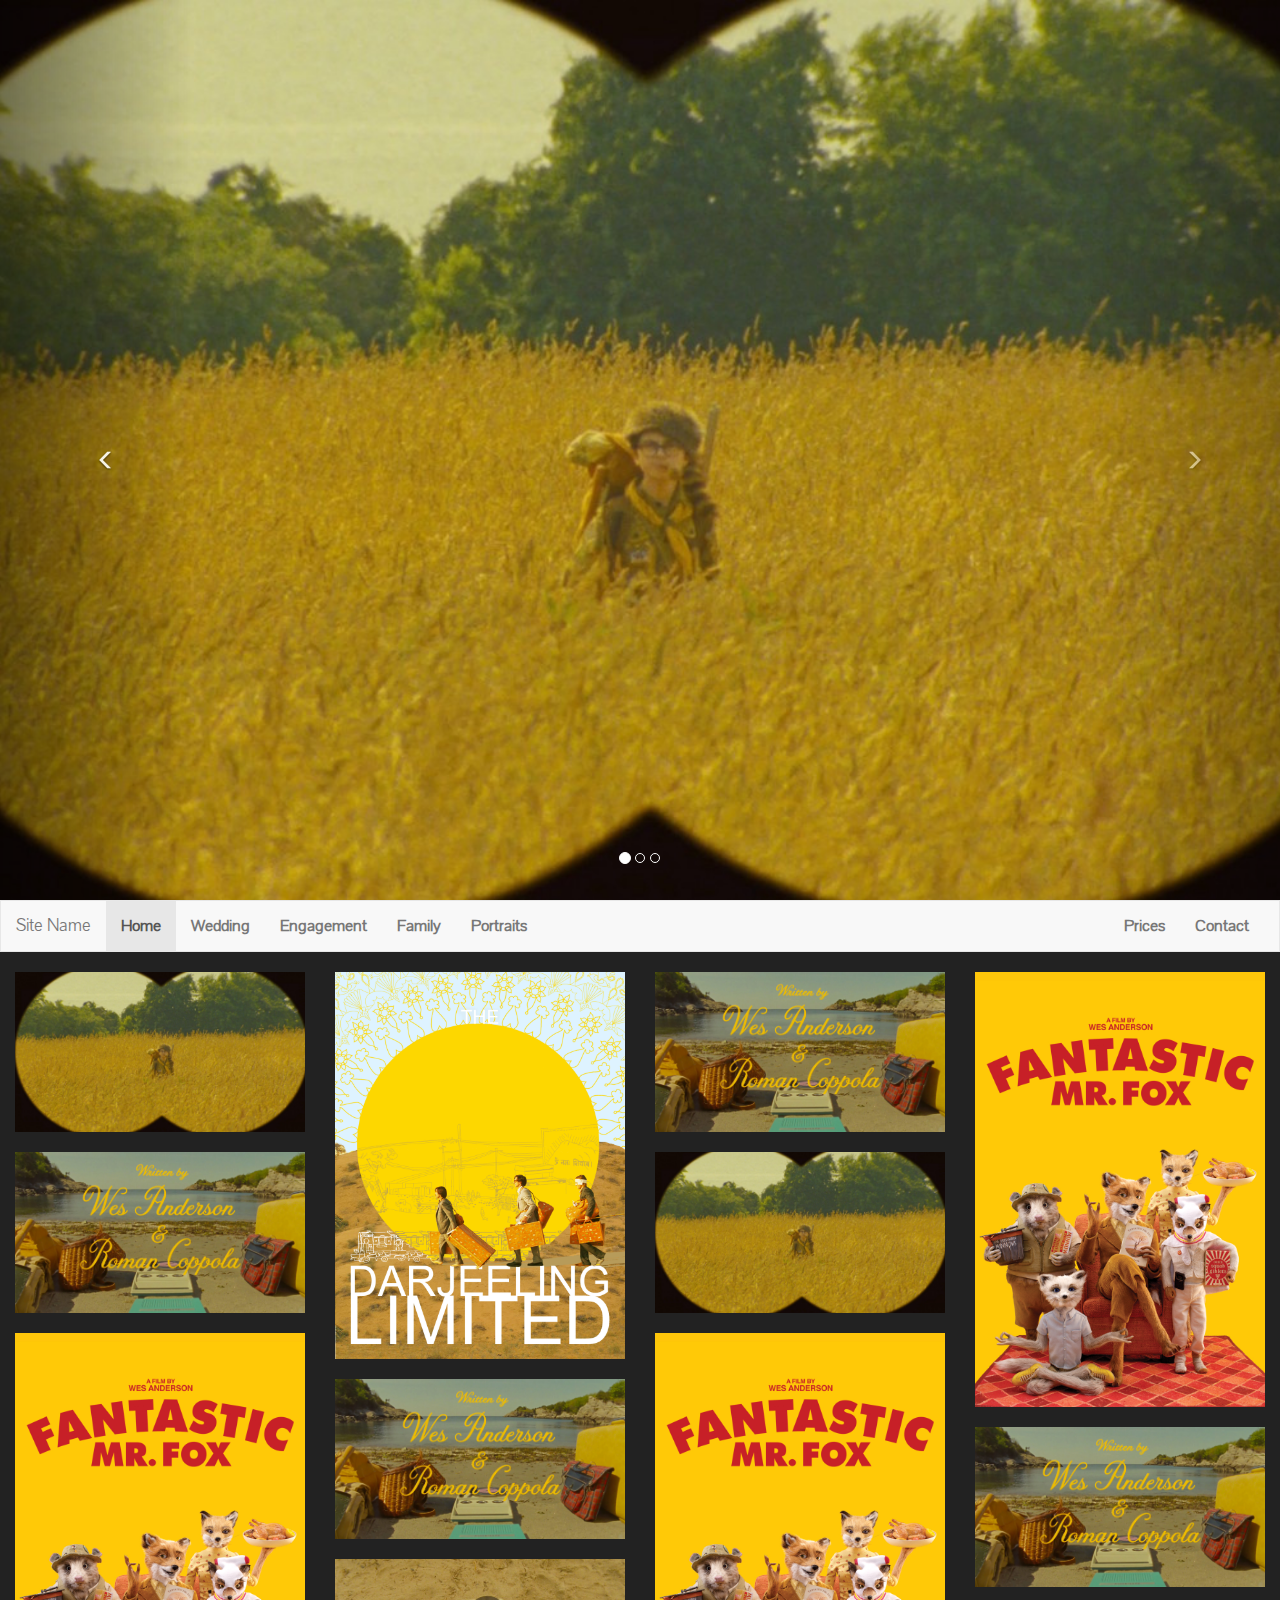
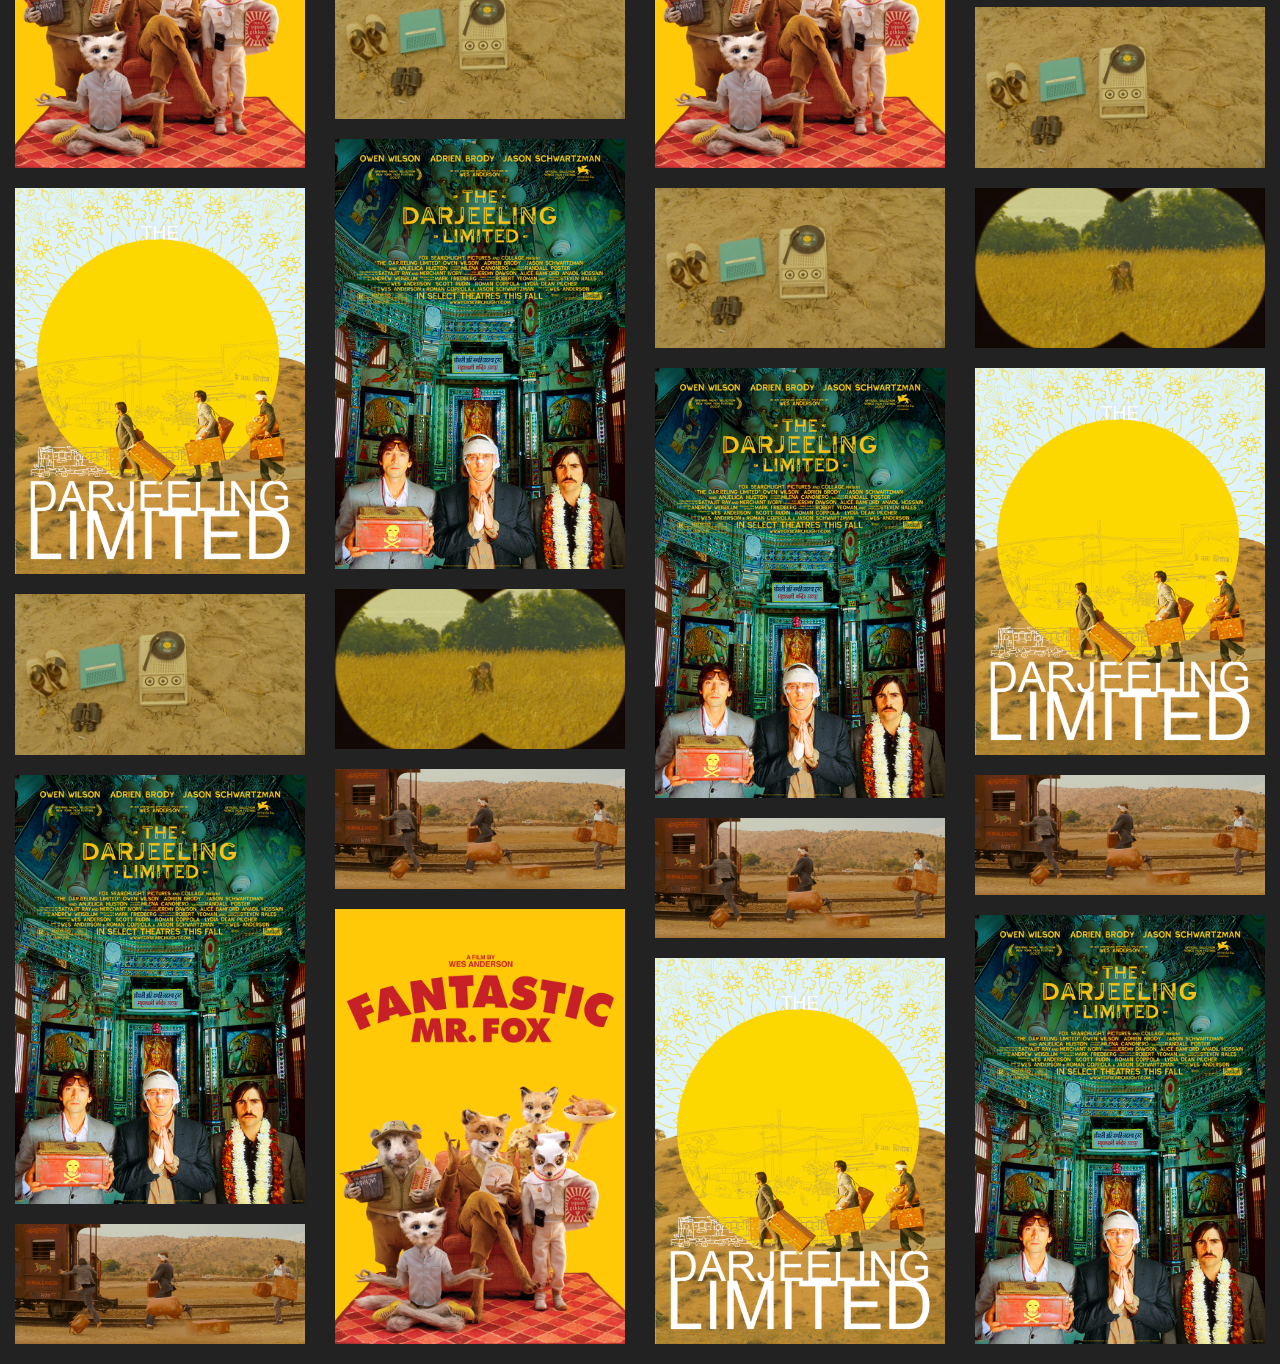
==== index.html @ 67471f3b "Adding all files" ====
<!DOCTYPE html>
<html lang="en">

<head>
    <meta charset="utf-8">
    <meta http-equiv="X-UA-Compatible" content="IE=edge">
    <meta name="viewport" content="width=device-width, initial-scale=1">
    <title>Photography</title>

    <link rel="stylesheet" href="https://maxcdn.bootstrapcdn.com/bootstrap/3.3.5/css/bootstrap.min.css">
    <link rel="stylesheet" href="https://maxcdn.bootstrapcdn.com/font-awesome/4.4.0/css/font-awesome.min.css">
    <link rel="stylesheet" type="text/css" href="main.css">
    <script src="https://ajax.googleapis.com/ajax/libs/jquery/1.12.4/jquery.min.js"></script>
    <script src="js/jquery-visible-master/jquery.visible.min.js"></script>
    <!--[if lt IE 9]>
      <script src="https://oss.maxcdn.com/libs/html5shiv/3.7.2/html5shiv.js"></script>
      <script src="https://oss.maxcdn.com/libs/respond.js/1.4.2/respond.min.js"></script>
    <![endif]-->

    <script>
        $(document).ready(function() {
            var initialPageHeight = $(window).height();
            $('.img-fluid-bg').css('height', initialPageHeight);
            $(".navbar").affix({
                offset: {
                    top: $("header").outerHeight(true)
                }
            });

            $(window).resize(function() {
                var height = $(this).height();
                $('.img-fluid-bg').css('height', height);
            });

            $('.collage img').click(function(event) {
              var imgSrc = $(this).attr('src');
              $('#preview-modal img').attr('src', imgSrc);
              $("#preview-modal").modal();
            });

        });
    </script>
</head>

<body>
    <header id="carousel-home" class="carousel slide" data-ride="carousel">
        <!-- Indicators -->
        <ol class="carousel-indicators">
            <li data-target="#carousel-home" data-slide-to="0" class="active"></li>
            <li data-target="#carousel-home" data-slide-to="1"></li>
            <li data-target="#carousel-home" data-slide-to="2"></li>
        </ol>

        <!-- Wrapper for slides -->
        <div class="carousel-inner">
            <div class="item active">
                <div class="img-fluid-bg" style="background-image: url('images/home-carousel/moonrise-binoculars.jpg')"></div>
            </div>
            <div class="item">
                <div class="img-fluid-bg" style="background-image: url('images/home-carousel/moonrise-lake.jpg')"></div>
            </div>
            <div class="item">
                <div class="img-fluid-bg" style="background-image: url('images/home-carousel/moonrise-record.jpg')"></div>
            </div>
        </div>

        <!-- Controls -->
        <a class="left carousel-control" href="#carousel-home" data-slide="prev">
            <span class="glyphicon glyphicon-menu-left"></span>
        </a>
        <a class="right carousel-control" href="#carousel-home" data-slide="next">
            <span class="glyphicon glyphicon-menu-right"></span>
        </a>
    </header>


    <nav class="navbar navbar-default">
        <div class="container-fluid">
            <div class="navbar-header">
                <button type="button" class="navbar-toggle" data-toggle="collapse" data-target="#myNavbar">
                  <span class="icon-bar"></span>
                  <span class="icon-bar"></span>
                  <span class="icon-bar"></span>
                </button>
                <a class="navbar-brand" href="index.html">Site Name</a>
            </div>
            <div class="collapse navbar-collapse" id="myNavbar">
                <ul class="nav navbar-nav">
                    <li class="active"><a href="index.html">Home</a></li>
                    <!-- <li class="dropdown">
                        <a class="dropdown-toggle" data-toggle="dropdown" href="#">Page 1 <span class="caret"></span></a>
                        <ul class="dropdown-menu">
                            <li><a href="#">Page 1-1</a></li>
                            <li><a href="#">Page 1-2</a></li>
                            <li><a href="#">Page 1-3</a></li>
                        </ul>
                    </li> -->
                    <li><a href="weddings.html">Wedding</a></li>
                    <li><a href="#">Engagement</a></li>
                    <li><a href="#">Family</a></li>
                    <li><a href="#">Portraits</a></li>
                </ul>
                <ul class="nav navbar-nav navbar-right">
                    <li><a href="prices.html">Prices</a></li>
                    <li><a href="contact.html">Contact</a></li>
                </ul>
            </div>
        </div>
    </nav>

    <div class="collage container-fluid">
        <div class="row">
            <div class="column col-lg-3 col-sm-6 col-xs-12">
                <img src="images/home-carousel/moonrise-binoculars.jpg" alt="">
                <img src="images/home-carousel/moonrise-lake.jpg" alt="">
                <img src="images/columns/fox-poster.jpg" alt="">
                <img src="images/columns/darjeeling-sun.jpg" alt="">
                <img src="images/home-carousel/moonrise-record.jpg" alt="">
                <img src="images/columns/darjeeling-poster.jpg" alt="">
                <img src="images/home-carousel/darjeeling-running.jpg" alt="">
            </div>
            <div class="column col-lg-3 col-sm-6 col-xs-12">
                <img src="images/columns/darjeeling-sun.jpg" alt="">
                <img src="images/home-carousel/moonrise-lake.jpg" alt="">
                <img src="images/home-carousel/moonrise-record.jpg" alt="">
                <img src="images/columns/darjeeling-poster.jpg" alt="">
                <img src="images/home-carousel/moonrise-binoculars.jpg" alt="">
                <img src="images/home-carousel/darjeeling-running.jpg" alt="">
                <img src="images/columns/fox-poster.jpg" alt="">
            </div>
            <div class="column col-lg-3 col-sm-6 col-xs-12">
                <img src="images/home-carousel/moonrise-lake.jpg" alt="">
                <img src="images/home-carousel/moonrise-binoculars.jpg" alt="">
                <img src="images/columns/fox-poster.jpg" alt="">
                <img src="images/home-carousel/moonrise-record.jpg" alt="">
                <img src="images/columns/darjeeling-poster.jpg" alt="">
                <img src="images/home-carousel/darjeeling-running.jpg" alt="">
                <img src="images/columns/darjeeling-sun.jpg" alt="">
            </div>
            <div class="column col-lg-3 col-sm-6 col-xs-12">
                <img src="images/columns/fox-poster.jpg" alt="">
                <img src="images/home-carousel/moonrise-lake.jpg" alt="">
                <img src="images/home-carousel/moonrise-record.jpg" alt="">
                <img src="images/home-carousel/moonrise-binoculars.jpg" alt="">
                <img src="images/columns/darjeeling-sun.jpg" alt="">
                <img src="images/home-carousel/darjeeling-running.jpg" alt="">
                <img src="images/columns/darjeeling-poster.jpg" alt="">
            </div>
        </div>

        <div class="modal fade" id="preview-modal" tabindex="-1" role="dialog" aria-labelledby="" aria-hidden="true">
          <div class="modal-dialog modal-lg">
            <div class="modal-content">
              <div class="modal-header">
                <button type="button" class="close" data-dismiss="modal" aria-hidden="true">&times;</button>
                <!-- <h4 class="modal-title" id="">Picture</h4> -->
              </div>
              <div class="modal-body">
                  <img src="images/blank-img.jpg" alt="">
              </div>
            </div>
          </div>
        </div>
    </div>


    <script src="https://maxcdn.bootstrapcdn.com/bootstrap/3.3.5/js/bootstrap.min.js"></script>
</body>

</html>
---- main.css ----
@import "https://fonts.googleapis.com/css?family=Pavanam";
* {
  font-family: "Pavanam", sans-serif; }
  * h1,
  * h2,
  * h3,
  * h4,
  * h5,
  * h6 {
    font-weight: bold; }
  * p {
    letter-spacing: 0.5px; }

body {
  background-color: #222; }

.column {
  height: 100%; }
  .column img {
    width: 100%;
    margin-bottom: 20px; }

header .img-fluid-bg {
  background-size: cover;
  background-position: 50% 50%;
  background-repeat: no-repeat; }
header .glyphicon-menu-left,
header .glyphicon-menu-right {
  display: inline-block;
  position: absolute;
  top: 50%;
  z-index: 5; }

.navbar {
  z-index: 1;
  border-radius: 0; }
  .navbar li a {
    font-weight: bold;
    font-size: 1.2em; }

.affix {
  top: 0;
  width: 100%; }

.affix + .container-fluid {
  padding-top: 70px; }

form {
  background-color: rgba(231, 231, 231, 0.3);
  padding: 20px; }
  @media screen and (max-width: 1199px) {
    form {
      margin-top: 20px; } }
  form h2 {
    padding-top: 0;
    margin-top: 0;
    color: #cecece; }
  form label {
    color: #cecece;
    font-weight: lighter;
    letter-spacing: 1px; }
  form .form-group input,
  form .form-group textarea {
    border-radius: 0; }
  form .form-group textarea {
    resize: none; }
  form .btn {
    border-radius: 0;
    margin: auto;
    display: block;
    width: 50%;
    font-size: 1.2em;
    margin-top: 20px; }

.prices-container {
  margin: 200px auto;
  width: 192px;
  color: #888; }
  .prices-container td {
    padding-right: 5px;
    padding-bottom: 10px; }

.email-confirmation-container {
  margin: 200px auto;
  width: 275px;
  color: #888; }

.contact-container {
  margin-top: 100px; }
  @media screen and (max-width: 1199px) {
    .contact-container {
      margin-bottom: 100px; } }

.about-me {
  color: #888; }
  @media screen and (min-width: 1200px) {
    .about-me div {
      padding-right: 100px; } }
  .about-me p {
    text-align: justify;
    font-size: 1.2em; }
  .about-me img {
    width: 250px;
    padding-right: 20px;
    float: left; }
    @media screen and (min-width: 1200px) {
      .about-me img {
        padding-bottom: 5px; } }
    @media screen and (max-width: 1199px) {
      .about-me img {
        width: 200px; } }
    @media screen and (max-width: 342px) {
      .about-me img {
        width: 180px; } }

.wedding-preview {
  background-image: url("images/home-carousel/moonrise-lake.jpg");
  background-size: cover;
  background-position: center;
  background-repeat: no-repeat;
  height: 400px;
  border: 5px solid #222; }

.modal {
  margin-top: 50px; }

.modal-lg {
  min-width: 68%; }

.modal-content {
  border-radius: 0; }

.modal-body {
  padding: 5px; }

#preview-modal .modal-content {
  background-color: #222; }
#preview-modal .modal-header {
  border-bottom: none; }
#preview-modal .modal-body img {
  max-width: 100%;
  max-height: 750px;
  display: block;
  margin: auto; }
#preview-modal .close {
  margin-top: -12px;
  text-shadow: none;
  color: #fff;
  opacity: 0.4;
  font-family: sans-serif; }
  #preview-modal .close:hover {
    opacity: 0.7; }

#wedding-modal .modal-content {
  background-color: #222; }
#wedding-modal .modal-header {
  border-bottom: none;
  color: #888; }
#wedding-modal .close {
  text-shadow: none;
  color: #fff;
  opacity: 0.4;
  font-family: sans-serif; }
  #wedding-modal .close:hover {
    opacity: 0.7; }

#thank-you-panel {
  margin-top: 100px; }
  #thank-you-panel .panel-body {
    text-align: center; }

/*# sourceMappingURL=main.css.map */
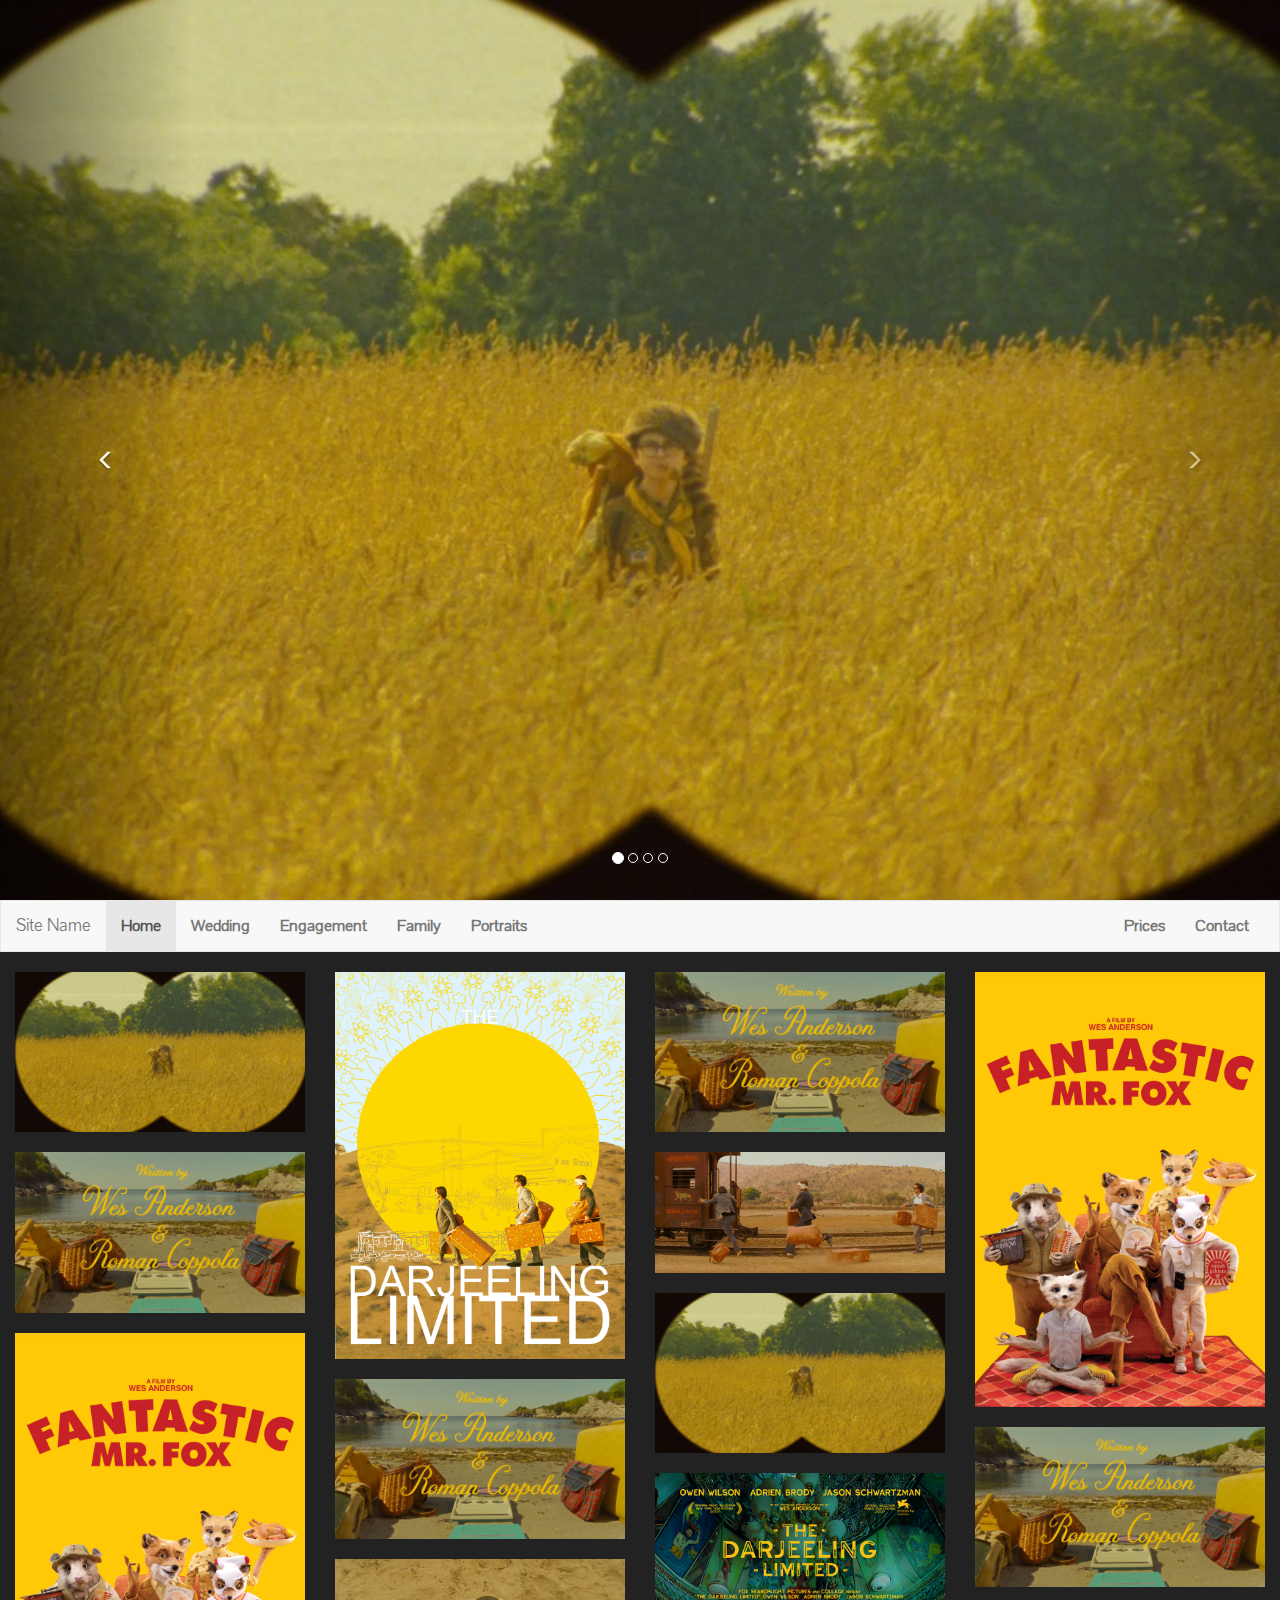
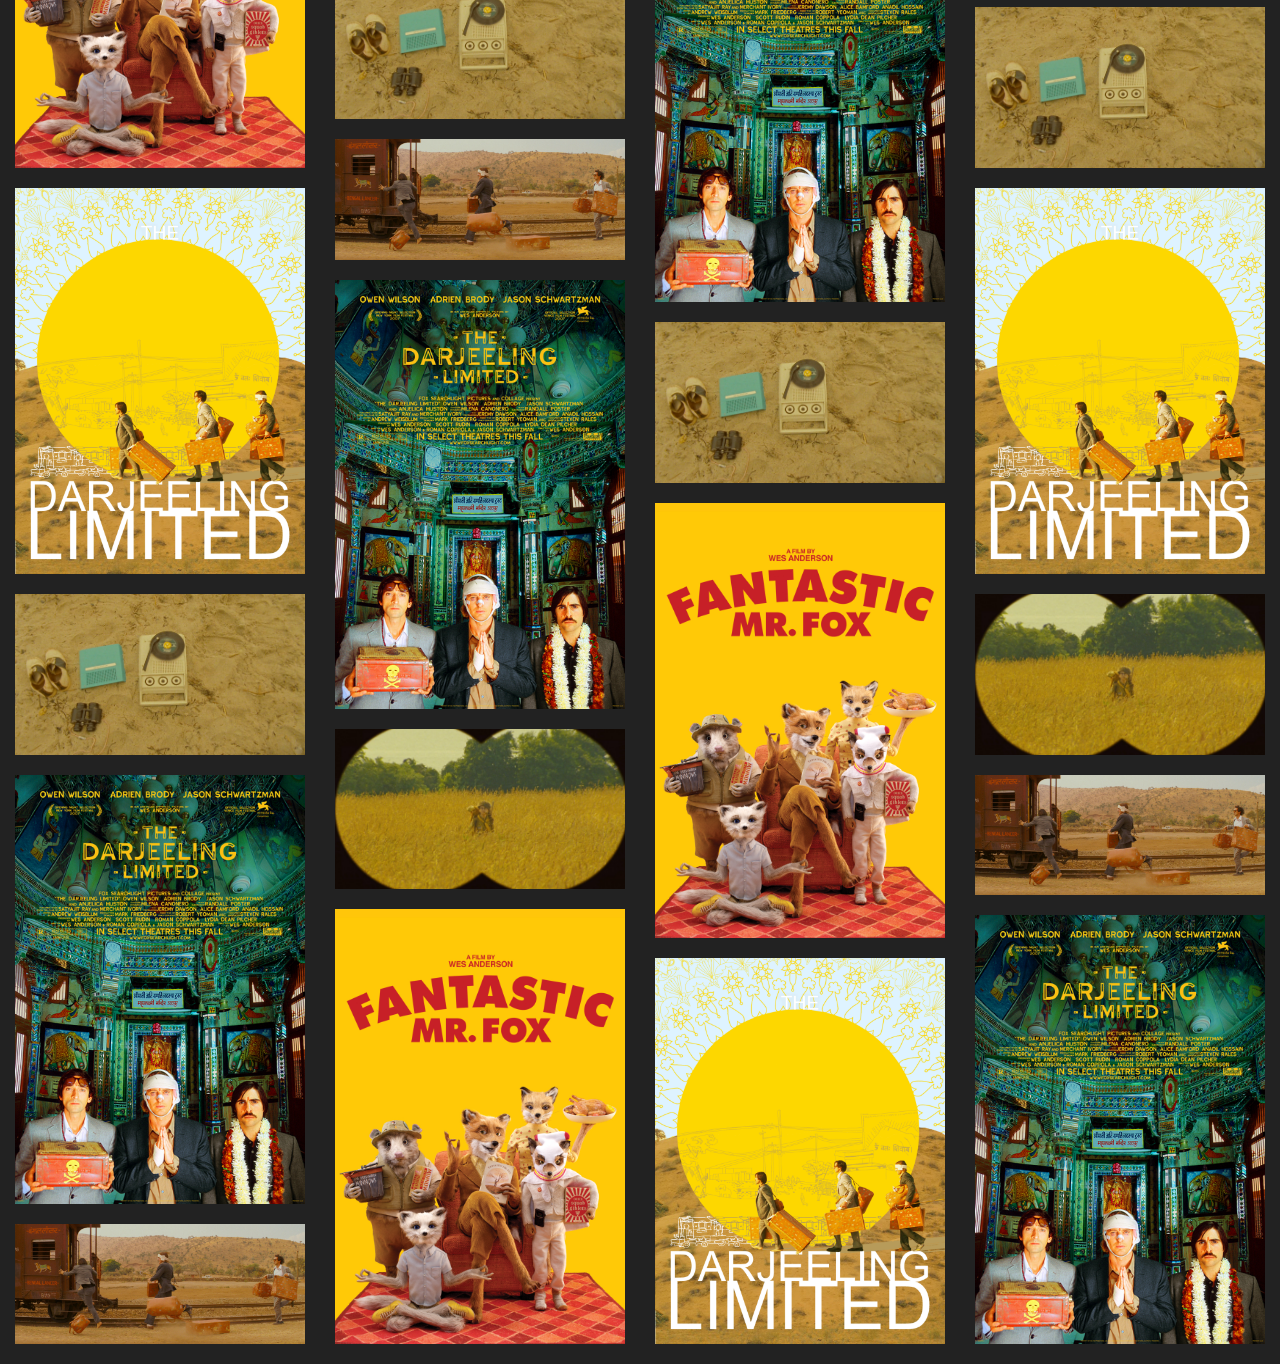
==== commit 45f51821: "Playing around with preview overlays" ====
--- a/index.html
+++ b/index.html
@@ -49,6 +49,7 @@
             <li data-target="#carousel-home" data-slide-to="0" class="active"></li>
             <li data-target="#carousel-home" data-slide-to="1"></li>
             <li data-target="#carousel-home" data-slide-to="2"></li>
+            <li data-target="#carousel-home" data-slide-to="3"></li>
         </ol>
 
         <!-- Wrapper for slides -->
@@ -61,6 +62,9 @@
             </div>
             <div class="item">
                 <div class="img-fluid-bg" style="background-image: url('images/home-carousel/moonrise-record.jpg')"></div>
+            </div>
+            <div class="item">
+                <div class="img-fluid-bg" style="background-image: url('images/home-carousel/darjeeling-running.jpg')"></div>
             </div>
         </div>
 
@@ -123,26 +127,26 @@
                 <img src="images/columns/darjeeling-sun.jpg" alt="">
                 <img src="images/home-carousel/moonrise-lake.jpg" alt="">
                 <img src="images/home-carousel/moonrise-record.jpg" alt="">
+                <img src="images/home-carousel/darjeeling-running.jpg" alt="">
                 <img src="images/columns/darjeeling-poster.jpg" alt="">
                 <img src="images/home-carousel/moonrise-binoculars.jpg" alt="">
-                <img src="images/home-carousel/darjeeling-running.jpg" alt="">
                 <img src="images/columns/fox-poster.jpg" alt="">
             </div>
             <div class="column col-lg-3 col-sm-6 col-xs-12">
                 <img src="images/home-carousel/moonrise-lake.jpg" alt="">
+                <img src="images/home-carousel/darjeeling-running.jpg" alt="">
                 <img src="images/home-carousel/moonrise-binoculars.jpg" alt="">
+                <img src="images/columns/darjeeling-poster.jpg" alt="">
+                <img src="images/home-carousel/moonrise-record.jpg" alt="">
                 <img src="images/columns/fox-poster.jpg" alt="">
-                <img src="images/home-carousel/moonrise-record.jpg" alt="">
-                <img src="images/columns/darjeeling-poster.jpg" alt="">
-                <img src="images/home-carousel/darjeeling-running.jpg" alt="">
                 <img src="images/columns/darjeeling-sun.jpg" alt="">
             </div>
             <div class="column col-lg-3 col-sm-6 col-xs-12">
                 <img src="images/columns/fox-poster.jpg" alt="">
                 <img src="images/home-carousel/moonrise-lake.jpg" alt="">
                 <img src="images/home-carousel/moonrise-record.jpg" alt="">
+                <img src="images/columns/darjeeling-sun.jpg" alt="">
                 <img src="images/home-carousel/moonrise-binoculars.jpg" alt="">
-                <img src="images/columns/darjeeling-sun.jpg" alt="">
                 <img src="images/home-carousel/darjeeling-running.jpg" alt="">
                 <img src="images/columns/darjeeling-poster.jpg" alt="">
             </div>
--- a/main.css
+++ b/main.css
@@ -1,4 +1,6 @@
 @import "https://fonts.googleapis.com/css?family=Pavanam";
+/* Variables */
+/* General Styles */
 * {
   font-family: "Pavanam", sans-serif; }
   * h1,
@@ -14,6 +16,7 @@
 body {
   background-color: #222; }
 
+/* Home Page */
 .column {
   height: 100%; }
   .column img {
@@ -45,16 +48,29 @@
 .affix + .container-fluid {
   padding-top: 70px; }
 
+/*Contact Page*/
+.contact-container {
+  margin-top: 100px; }
+  @media screen and (max-width: 1199px) {
+    .contact-container {
+      margin-bottom: 100px; } }
+
 form {
   background-color: rgba(231, 231, 231, 0.3);
   padding: 20px; }
   @media screen and (max-width: 1199px) {
     form {
-      margin-top: 20px; } }
+      margin-top: 20px;
+      margin-bottom: 50px; } }
   form h2 {
     padding-top: 0;
     margin-top: 0;
-    color: #cecece; }
+    color: #cecece;
+    display: inline-block; }
+  form .required-message {
+    float: right;
+    color: #cecece;
+    letter-spacing: 1px; }
   form label {
     color: #cecece;
     font-weight: lighter;
@@ -62,6 +78,12 @@
   form .form-group input,
   form .form-group textarea {
     border-radius: 0; }
+    form .form-group input:invalid:focus,
+    form .form-group textarea:invalid:focus {
+      border: 2px solid #ffa899; }
+    form .form-group input:valid:focus,
+    form .form-group textarea:valid:focus {
+      border: 2px solid #8cd98c; }
   form .form-group textarea {
     resize: none; }
   form .btn {
@@ -72,27 +94,10 @@
     font-size: 1.2em;
     margin-top: 20px; }
 
-.prices-container {
-  margin: 200px auto;
-  width: 192px;
-  color: #888; }
-  .prices-container td {
-    padding-right: 5px;
-    padding-bottom: 10px; }
-
-.email-confirmation-container {
-  margin: 200px auto;
-  width: 275px;
-  color: #888; }
-
-.contact-container {
-  margin-top: 100px; }
-  @media screen and (max-width: 1199px) {
-    .contact-container {
-      margin-bottom: 100px; } }
-
 .about-me {
   color: #888; }
+  .about-me h1 {
+    margin-top: 0; }
   @media screen and (min-width: 1200px) {
     .about-me div {
       padding-right: 100px; } }
@@ -113,13 +118,49 @@
       .about-me img {
         width: 180px; } }
 
-.wedding-preview {
-  background-image: url("images/home-carousel/moonrise-lake.jpg");
+/* Price Page */
+.prices-container {
+  margin: 200px auto;
+  width: 192px;
+  color: #888; }
+  .prices-container td {
+    padding-right: 5px;
+    padding-bottom: 10px; }
+
+/* Email Confirmation Page */
+.email-confirmation-container {
+  margin: 200px auto;
+  width: 275px;
+  color: #888; }
+
+/* Wedding Page */
+#wedding-preview-container #wedding1 {
+  background-image: url("images/home-carousel/moonrise-lake.jpg"); }
+#wedding-preview-container #wedding2 {
+  background-image: url("images/home-carousel/moonrise-binoculars.jpg"); }
+#wedding-preview-container #wedding3 {
+  background-image: url("images/home-carousel/moonrise-record.jpg"); }
+#wedding-preview-container #wedding4 {
+  background-image: url("images/home-carousel/darjeeling-running.jpg"); }
+#wedding-preview-container .wedding-preview {
   background-size: cover;
   background-position: center;
   background-repeat: no-repeat;
   height: 400px;
-  border: 5px solid #222; }
+  border: 5px solid #222;
+  padding: 0; }
+  #wedding-preview-container .wedding-preview:hover .overlay {
+    visibility: visible; }
+  #wedding-preview-container .wedding-preview .overlay {
+    width: 100%;
+    height: 15%;
+    background-color: rgba(255, 255, 255, 0.5);
+    text-align: center;
+    margin-top: 331px;
+    color: #222;
+    visibility: hidden; }
+    #wedding-preview-container .wedding-preview .overlay h3 {
+      line-height: 65px; }
 
 .modal {
   margin-top: 50px; }
@@ -133,6 +174,7 @@
 .modal-body {
   padding: 5px; }
 
+/* Home Modal Preview */
 #preview-modal .modal-content {
   background-color: #222; }
 #preview-modal .modal-header {
@@ -151,6 +193,7 @@
   #preview-modal .close:hover {
     opacity: 0.7; }
 
+/* Wedding Page Modal */
 #wedding-modal .modal-content {
   background-color: #222; }
 #wedding-modal .modal-header {
@@ -164,9 +207,4 @@
   #wedding-modal .close:hover {
     opacity: 0.7; }
 
-#thank-you-panel {
-  margin-top: 100px; }
-  #thank-you-panel .panel-body {
-    text-align: center; }
-
 /*# sourceMappingURL=main.css.map */
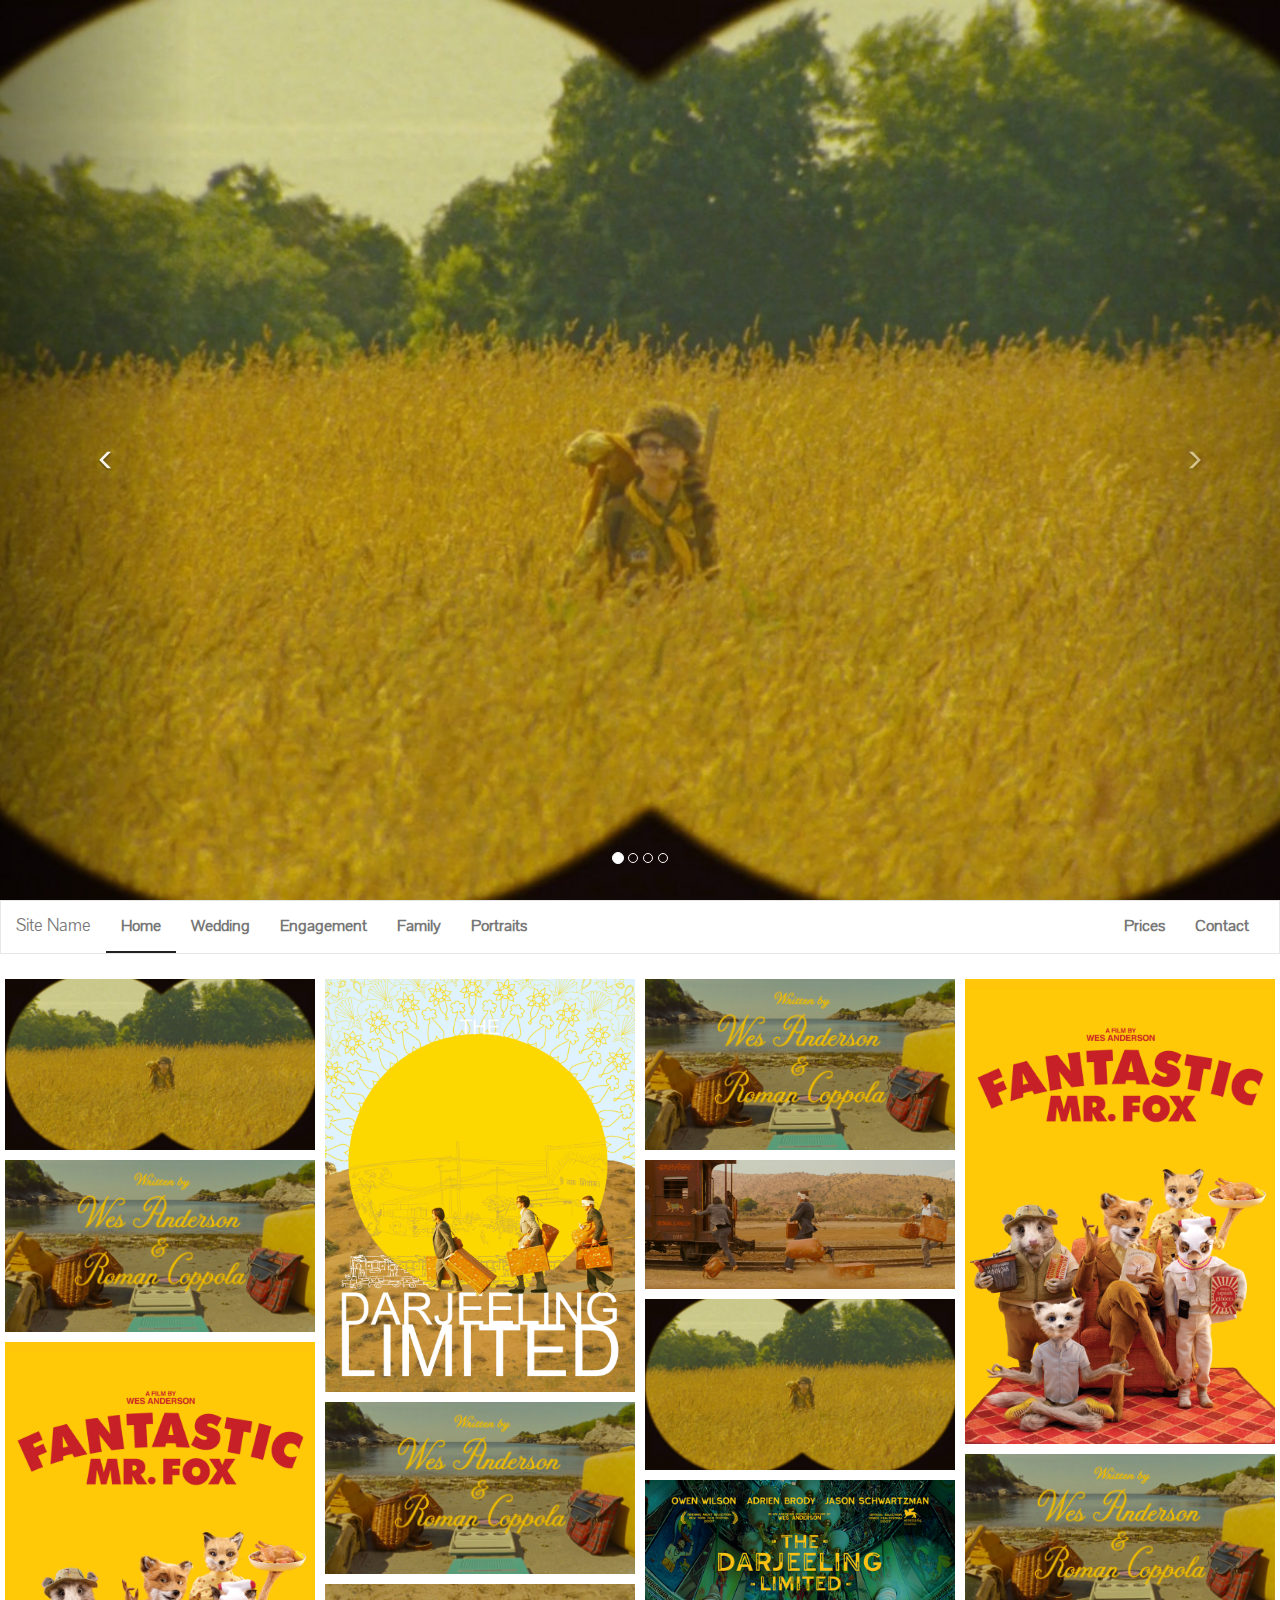
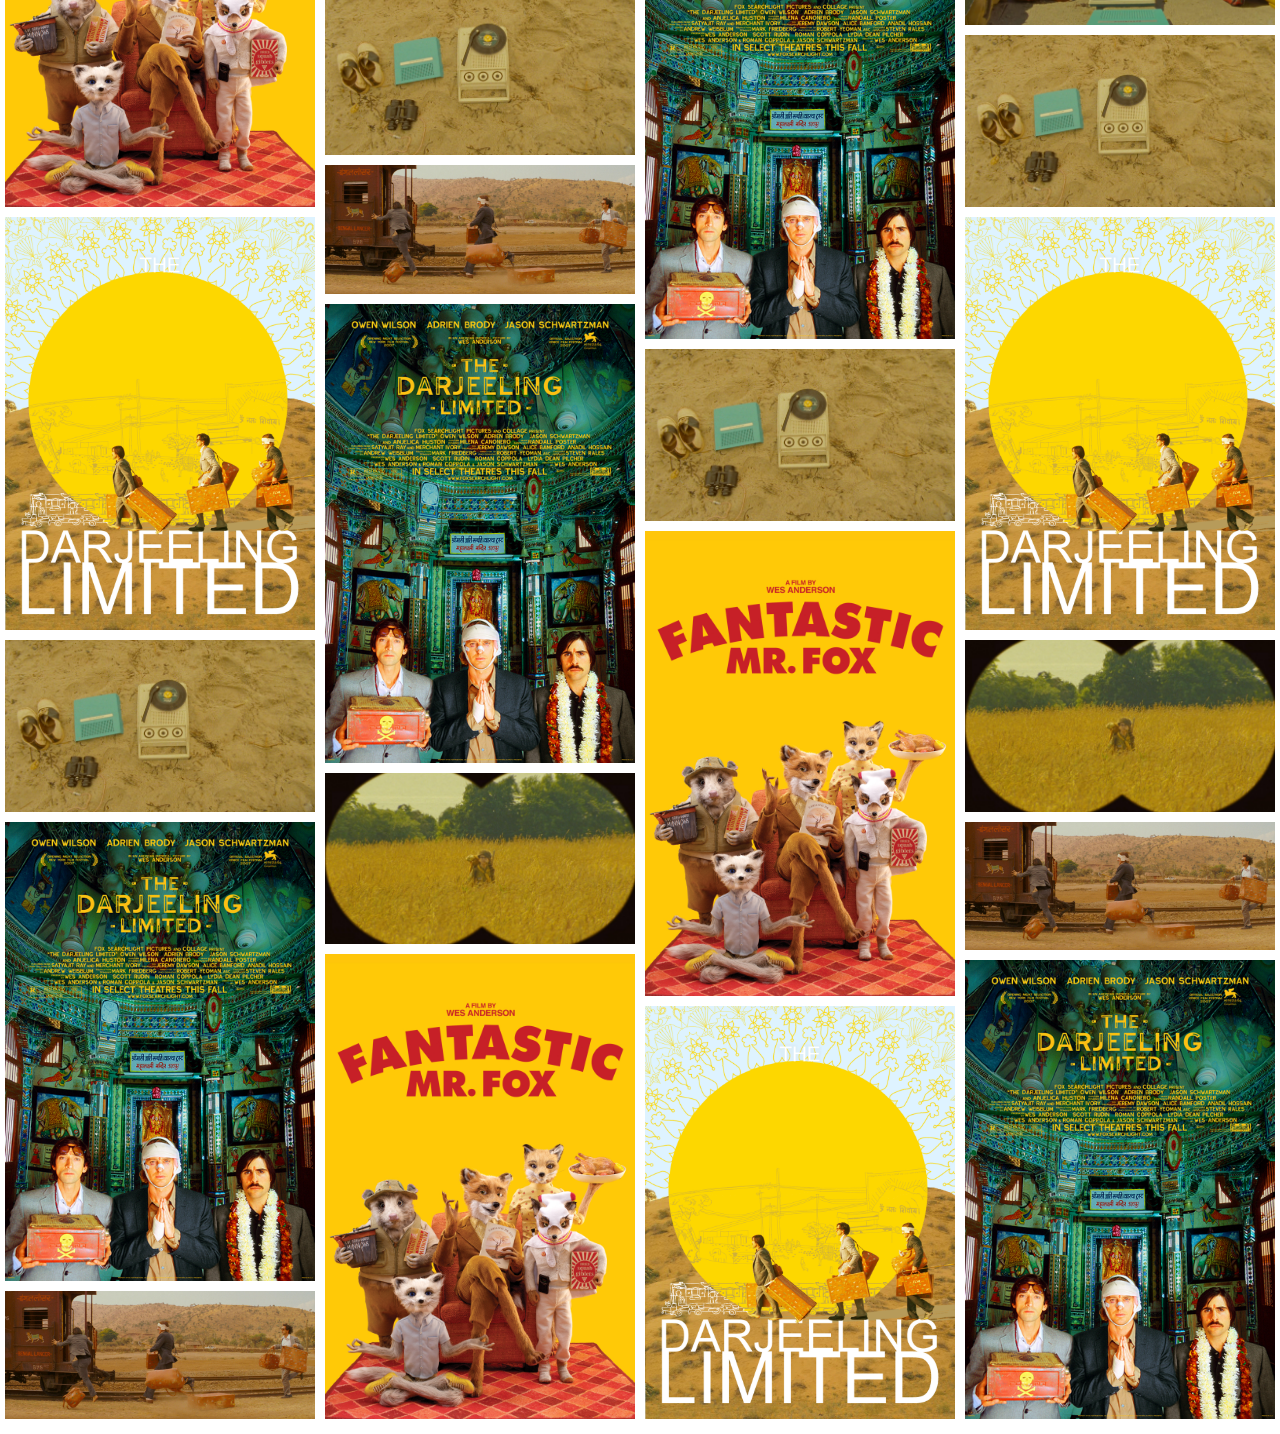
==== commit a3fa41cc: "Changed styles over to white theme." ====
--- a/index.html
+++ b/index.html
@@ -3,6 +3,8 @@
 
 <head>
     <meta charset="utf-8">
+    <meta name="description" content="Amanda Snider's Photography Portfolio. Her work consists of wedding, engagement, family, and portrait photography.">
+    <meta name="author" content="Amanda Snider">
     <meta http-equiv="X-UA-Compatible" content="IE=edge">
     <meta name="viewport" content="width=device-width, initial-scale=1">
     <title>Photography</title>
@@ -21,9 +23,9 @@
         $(document).ready(function() {
             var initialPageHeight = $(window).height();
             $('.img-fluid-bg').css('height', initialPageHeight);
-            $(".navbar").affix({
+            $('.navbar').affix({
                 offset: {
-                    top: $("header").outerHeight(true)
+                    top: $('header').outerHeight(true)
                 }
             });
 
@@ -33,9 +35,9 @@
             });
 
             $('.collage img').click(function(event) {
-              var imgSrc = $(this).attr('src');
-              $('#preview-modal img').attr('src', imgSrc);
-              $("#preview-modal").modal();
+                var imgSrc = $(this).attr('src');
+                $('#preview-modal img').attr('src', imgSrc);
+                $("#preview-modal").modal();
             });
 
         });
@@ -90,7 +92,7 @@
             </div>
             <div class="collapse navbar-collapse" id="myNavbar">
                 <ul class="nav navbar-nav">
-                    <li class="active"><a href="index.html">Home</a></li>
+                    <li class="active-nav-link"><a href="index.html">Home</a></li>
                     <!-- <li class="dropdown">
                         <a class="dropdown-toggle" data-toggle="dropdown" href="#">Page 1 <span class="caret"></span></a>
                         <ul class="dropdown-menu">
@@ -153,17 +155,17 @@
         </div>
 
         <div class="modal fade" id="preview-modal" tabindex="-1" role="dialog" aria-labelledby="" aria-hidden="true">
-          <div class="modal-dialog modal-lg">
-            <div class="modal-content">
-              <div class="modal-header">
-                <button type="button" class="close" data-dismiss="modal" aria-hidden="true">&times;</button>
-                <!-- <h4 class="modal-title" id="">Picture</h4> -->
-              </div>
-              <div class="modal-body">
-                  <img src="images/blank-img.jpg" alt="">
-              </div>
+            <div class="modal-dialog modal-lg">
+                <div class="modal-content">
+                    <div class="modal-header">
+                        <button type="button" class="close" data-dismiss="modal" aria-hidden="true">&times;</button>
+                        <!-- <h4 class="modal-title" id="">Picture</h4> -->
+                    </div>
+                    <div class="modal-body">
+                        <img src="images/blank-img.jpg" alt="">
+                    </div>
+                </div>
             </div>
-          </div>
         </div>
     </div>
 
--- a/main.css
+++ b/main.css
@@ -1,5 +1,7 @@
 @import "https://fonts.googleapis.com/css?family=Pavanam";
 /* Variables */
+/* White version of the site */
+/* Dark version of the site */
 /* General Styles */
 * {
   font-family: "Pavanam", sans-serif; }
@@ -10,18 +12,19 @@
   * h5,
   * h6 {
     font-weight: bold; }
-  * p {
-    letter-spacing: 0.5px; }
 
 body {
-  background-color: #222; }
+  background-color: #fff; }
 
 /* Home Page */
 .column {
   height: 100%; }
   .column img {
     width: 100%;
-    margin-bottom: 20px; }
+    margin-bottom: 10px; }
+
+.collage .column {
+  padding: 5px; }
 
 header .img-fluid-bg {
   background-size: cover;
@@ -35,11 +38,16 @@
   z-index: 5; }
 
 .navbar {
+  background-color: #fff;
   z-index: 1;
   border-radius: 0; }
+  .navbar .active-nav-link {
+    border-bottom: 2px solid #222; }
   .navbar li a {
     font-weight: bold;
     font-size: 1.2em; }
+  .navbar .navbar-toggle {
+    border-radius: 0; }
 
 .affix {
   top: 0;
@@ -56,7 +64,7 @@
       margin-bottom: 100px; } }
 
 form {
-  background-color: rgba(231, 231, 231, 0.3);
+  background-color: #E0E0E0;
   padding: 20px; }
   @media screen and (max-width: 1199px) {
     form {
@@ -65,14 +73,14 @@
   form h2 {
     padding-top: 0;
     margin-top: 0;
-    color: #cecece;
+    color: #555;
     display: inline-block; }
   form .required-message {
     float: right;
-    color: #cecece;
+    color: #555;
     letter-spacing: 1px; }
   form label {
-    color: #cecece;
+    color: #555;
     font-weight: lighter;
     letter-spacing: 1px; }
   form .form-group input,
@@ -87,15 +95,19 @@
   form .form-group textarea {
     resize: none; }
   form .btn {
+    background-color: #fff;
     border-radius: 0;
     margin: auto;
     display: block;
     width: 50%;
     font-size: 1.2em;
     margin-top: 20px; }
+    form .btn:hover {
+      background-color: #fff;
+      box-shadow: 1px 1px 4px #777; }
 
 .about-me {
-  color: #888; }
+  color: #555; }
   .about-me h1 {
     margin-top: 0; }
   @media screen and (min-width: 1200px) {
@@ -122,7 +134,7 @@
 .prices-container {
   margin: 200px auto;
   width: 192px;
-  color: #888; }
+  color: #555; }
   .prices-container td {
     padding-right: 5px;
     padding-bottom: 10px; }
@@ -131,7 +143,7 @@
 .email-confirmation-container {
   margin: 200px auto;
   width: 275px;
-  color: #888; }
+  color: #555; }
 
 /* Wedding Page */
 #wedding-preview-container #wedding1 {
@@ -147,7 +159,7 @@
   background-position: center;
   background-repeat: no-repeat;
   height: 400px;
-  border: 5px solid #222;
+  border: 5px solid #fff;
   padding: 0; }
   #wedding-preview-container .wedding-preview:hover .overlay {
     visibility: visible; }
@@ -176,18 +188,18 @@
 
 /* Home Modal Preview */
 #preview-modal .modal-content {
-  background-color: #222; }
+  background-color: #fff; }
 #preview-modal .modal-header {
   border-bottom: none; }
 #preview-modal .modal-body img {
   max-width: 100%;
   max-height: 750px;
   display: block;
-  margin: auto; }
+  margin: -5px auto auto; }
 #preview-modal .close {
   margin-top: -12px;
   text-shadow: none;
-  color: #fff;
+  color: #222;
   opacity: 0.4;
   font-family: sans-serif; }
   #preview-modal .close:hover {
@@ -195,16 +207,21 @@
 
 /* Wedding Page Modal */
 #wedding-modal .modal-content {
-  background-color: #222; }
+  background-color: #fff; }
 #wedding-modal .modal-header {
   border-bottom: none;
-  color: #888; }
+  color: #555; }
 #wedding-modal .close {
   text-shadow: none;
-  color: #fff;
+  color: #222;
   opacity: 0.4;
   font-family: sans-serif; }
   #wedding-modal .close:hover {
     opacity: 0.7; }
+#wedding-modal .first-of-two-columns {
+  padding-right: 0; }
+
+.modal-backdrop {
+  background-color: rgba(255, 255, 255, 0.9); }
 
 /*# sourceMappingURL=main.css.map */
